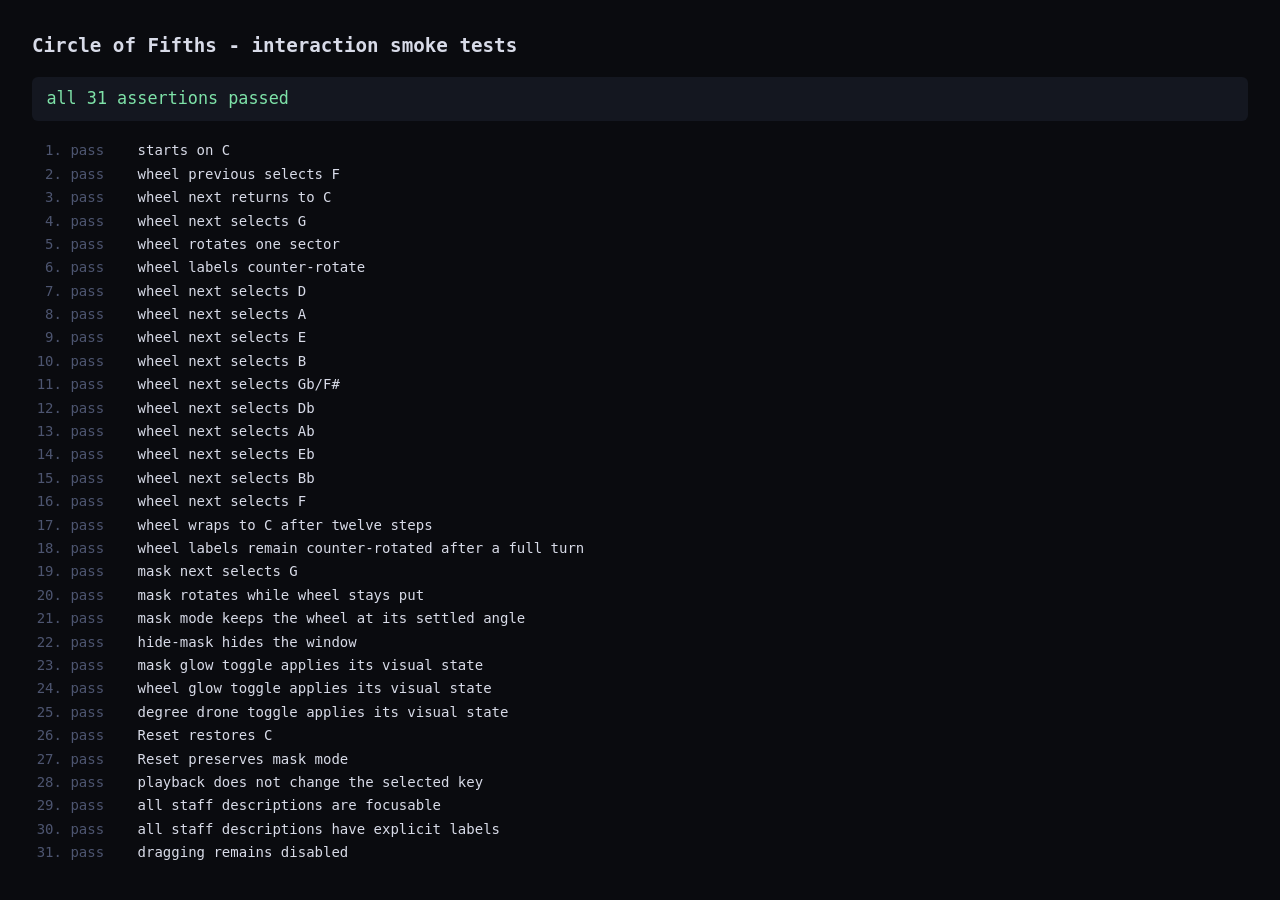
==== interaction-tests.html @ eeb7e429 "Fix playback and add interaction smoke tests" ====
<!DOCTYPE html>
<html lang="en">
<head>
<meta charset="utf-8">
<meta name="viewport" content="width=device-width, initial-scale=1">
<title>Circle of Fifths - interaction tests</title>
<style>
  body { background: #0a0b0f; color: #d8dbe8; font: 14px/1.5 ui-monospace, Menlo, Consolas, monospace;
         margin: 0; padding: 2rem; }
  h1 { font-size: 1.2rem; font-weight: 600; margin: 0 0 1rem; }
  #summary { font-size: 1.05rem; padding: .6rem .9rem; border-radius: 6px; margin: 0 0 1.2rem;
             background: #141720; }
  #summary.pass { color: #7ee2a8; }
  #summary.fail { color: #ff8f8f; }
  ol { margin: 0; padding-left: 2.4rem; }
  li { margin: .15rem 0; }
  li.pass::marker { color: #4d5570; }
  li.fail { color: #ff8f8f; }
  .tag { display: inline-block; width: 4.2rem; color: #4d5570; }
  li.fail .tag { color: #ff8f8f; }
  .detail { display: block; margin-left: 4.2rem; color: #ffbdbd; white-space: pre-wrap; }
  iframe { position: fixed; left: -1600px; top: 0; width: 1440px; height: 900px; border: 0; }
</style>
</head>
<body>

<h1>Circle of Fifths - interaction smoke tests</h1>
<p id="summary">running...</p>
<ol id="results"></ol>
<iframe id="app" src="index.html" title="Application under test"></iframe>

<script>
(function () {
  const results = document.getElementById('results');
  const summary = document.getElementById('summary');
  const frame = document.getElementById('app');
  let passed = 0, failed = 0;

  function record(name, ok, detail) {
    const li = document.createElement('li');
    li.className = ok ? 'pass' : 'fail';
    li.innerHTML = `<span class="tag">${ok ? 'pass' : 'FAIL'}</span><span class="name"></span>`;
    li.querySelector('.name').textContent = name;
    if (!ok) {
      const d = document.createElement('span');
      d.className = 'detail';
      d.textContent = detail;
      li.appendChild(d);
    }
    results.appendChild(li);
    ok ? passed++ : failed++;
  }

  function eq(name, actual, expected) {
    record(name, Object.is(actual, expected), `expected: ${expected}\nactual:   ${actual}`);
  }

  function ok(name, condition, detail) {
    record(name, condition, detail || 'condition was false');
  }

  const wait = ms => new Promise(resolve => setTimeout(resolve, ms));

  frame.addEventListener('load', async () => {
    const doc = frame.contentDocument;
    const win = frame.contentWindow;
    const { KEYS, CX, CY } = win.CF.config;
    const { DUR } = win.CF.geometry;
    const previous = doc.querySelector('[data-step="-1"]');
    const next = doc.querySelector('[data-step="1"]');
    const reset = doc.getElementById('reset');
    const moveMask = doc.getElementById('move-mask');
    const hideMask = doc.getElementById('hide-mask');
    const maskGlow = doc.getElementById('mask-glow-toggle');
    const wheelGlow = doc.getElementById('wheel-glow-toggle');
    const degreeDrones = doc.getElementById('degree-drone-toggle');
    const selected = () => doc.getElementById('dash-major').textContent;
    let frameId = 0;
    const frames = new Map();
    win.requestAnimationFrame = callback => {
      const id = ++frameId;
      frames.set(id, win.setTimeout(() => {
        frames.delete(id);
        callback(win.performance.now() + DUR);
      }, 0));
      return id;
    };
    win.cancelAnimationFrame = id => {
      const timer = frames.get(id);
      if (timer) win.clearTimeout(timer);
      frames.delete(id);
    };
    const settle = () => wait(20);
    const firstMajor = doc.querySelector('.major-label');
    const firstMajorAnchor = firstMajor.getAttribute('transform').slice('rotate(0'.length);

    eq('starts on C', selected(), KEYS[0].major);

    previous.click();
    eq('wheel previous selects F', selected(), KEYS[KEYS.length - 1].major);
    next.click();
    eq('wheel next returns to C', selected(), KEYS[0].major);
    await settle();

    next.click();
    eq('wheel next selects G', selected(), KEYS[1].major);
    await settle();
    eq('wheel rotates one sector', doc.getElementById('disc').getAttribute('transform'),
      `rotate(${-win.CF.config.SECTOR} ${CX} ${CY})`);
    ok('wheel labels counter-rotate',
      firstMajor.getAttribute('transform').startsWith(`rotate(${win.CF.config.SECTOR} `),
      'the first major label did not rotate opposite to the disc');

    for (let i = 2; i < KEYS.length; i += 1) {
      next.click();
      eq(`wheel next selects ${KEYS[i].major}`, selected(), KEYS[i].major);
    }
    next.click();
    eq('wheel wraps to C after twelve steps', selected(), KEYS[0].major);
    await settle();
    eq('wheel labels remain counter-rotated after a full turn',
      firstMajor.getAttribute('transform'), `rotate(360${firstMajorAnchor}`);

    moveMask.checked = true;
    moveMask.dispatchEvent(new Event('change', { bubbles: true }));
    next.click();
    eq('mask next selects G', selected(), KEYS[1].major);
    await settle();
    eq('mask rotates while wheel stays put', doc.getElementById('mask').getAttribute('transform'),
      `rotate(${win.CF.config.SECTOR} ${CX} ${CY})`);
    eq('mask mode keeps the wheel at its settled angle', doc.getElementById('disc').getAttribute('transform'),
      `rotate(${-360} ${CX} ${CY})`);

    hideMask.checked = true;
    hideMask.dispatchEvent(new Event('change', { bubbles: true }));
    eq('hide-mask hides the window', doc.getElementById('mask').style.display, 'none');
    hideMask.checked = false;
    hideMask.dispatchEvent(new Event('change', { bubbles: true }));

    [
      [maskGlow, 'mask-glow-off', 'mask glow toggle'],
      [wheelGlow, 'wheel-glow-off', 'wheel glow toggle'],
      [degreeDrones, 'degree-drones-off', 'degree drone toggle']
    ].forEach(([toggle, className, name]) => {
      toggle.checked = true;
      toggle.dispatchEvent(new Event('change', { bubbles: true }));
      ok(`${name} applies its visual state`, doc.body.classList.contains(className));
      toggle.checked = false;
      toggle.dispatchEvent(new Event('change', { bubbles: true }));
    });

    reset.click();
    eq('Reset restores C', selected(), KEYS[0].major);
    ok('Reset preserves mask mode', doc.body.classList.contains('armed-mask'), 'mask mode was not armed after Reset');

    const beforePlayback = selected();
    doc.getElementById('key-player').click();
    eq('playback does not change the selected key', selected(), beforePlayback);

    const staves = [...doc.querySelectorAll('.staff')];
    eq('all staff descriptions are focusable', staves.filter(s => s.getAttribute('tabindex') === '0').length, KEYS.length);
    eq('all staff descriptions have explicit labels', staves.filter(s => s.hasAttribute('aria-label')).length, KEYS.length);
    eq('dragging remains disabled', win.CF.config.dragEnabled, false);

    summary.className = failed ? 'fail' : 'pass';
    summary.textContent = failed
      ? `${failed} failed, ${passed} passed, ${passed + failed} total`
      : `all ${passed} assertions passed`;
    summary.dataset.passed = passed;
    summary.dataset.failed = failed;
    document.title = `${failed ? failed + ' FAILED' : 'PASS'} - Circle of Fifths interaction tests`;
  });
})();
</script>

</body>
</html>
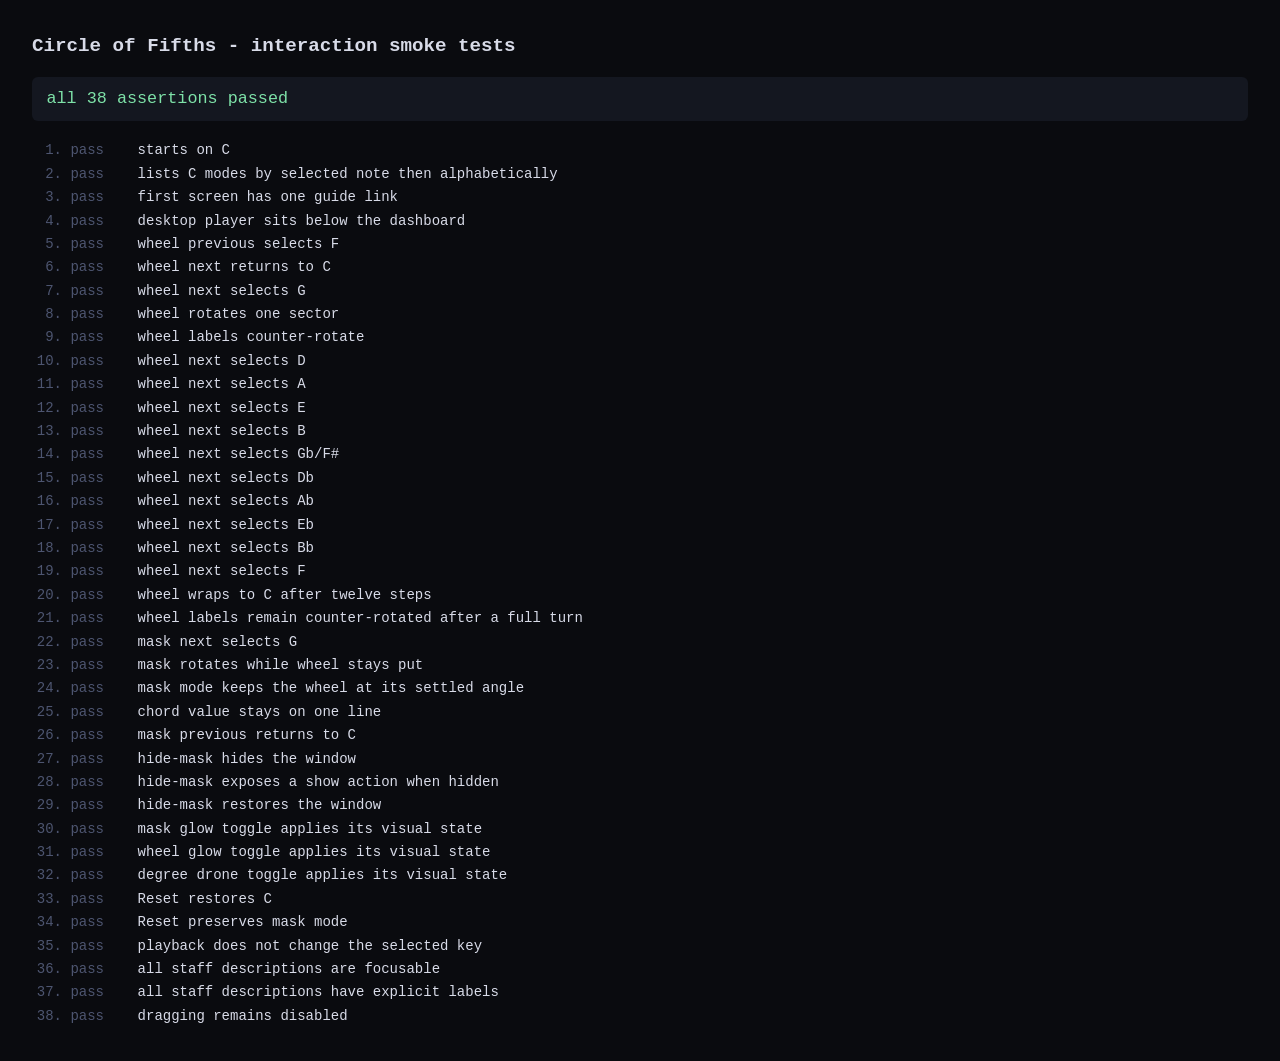
==== commit 579ee4e6: "Refine wheel and mask controls" ====
--- a/interaction-tests.html
+++ b/interaction-tests.html
@@ -66,10 +66,11 @@
     const win = frame.contentWindow;
     const { KEYS, CX, CY } = win.CF.config;
     const { DUR } = win.CF.geometry;
-    const previous = doc.querySelector('[data-step="-1"]');
-    const next = doc.querySelector('[data-step="1"]');
+    const wheelPrevious = doc.querySelector('[data-layer="wheel"][data-step="-1"]');
+    const wheelNext = doc.querySelector('[data-layer="wheel"][data-step="1"]');
+    const maskPrevious = doc.querySelector('[data-layer="mask"][data-step="-1"]');
+    const maskNext = doc.querySelector('[data-layer="mask"][data-step="1"]');
     const reset = doc.getElementById('reset');
-    const moveMask = doc.getElementById('move-mask');
     const hideMask = doc.getElementById('hide-mask');
     const maskGlow = doc.getElementById('mask-glow-toggle');
     const wheelGlow = doc.getElementById('wheel-glow-toggle');
@@ -95,14 +96,18 @@
     const firstMajorAnchor = firstMajor.getAttribute('transform').slice('rotate(0'.length);
 
     eq('starts on C', selected(), KEYS[0].major);
+    eq('lists C modes by selected note then alphabetically', doc.getElementById('dash-modes').textContent,
+      'C Ionian\nA Aeolian\nB Locrian\nD Dorian\nE Phrygian\nF Lydian\nG Mixolydian');
+    eq('first screen has one guide link', doc.querySelectorAll('.guide .more').length, 1);
+    eq('desktop player sits below the dashboard', win.getComputedStyle(doc.getElementById('key-player')).position, 'static');
 
-    previous.click();
+    wheelPrevious.click();
     eq('wheel previous selects F', selected(), KEYS[KEYS.length - 1].major);
-    next.click();
+    wheelNext.click();
     eq('wheel next returns to C', selected(), KEYS[0].major);
     await settle();
 
-    next.click();
+    wheelNext.click();
     eq('wheel next selects G', selected(), KEYS[1].major);
     await settle();
     eq('wheel rotates one sector', doc.getElementById('disc').getAttribute('transform'),
@@ -112,30 +117,33 @@
       'the first major label did not rotate opposite to the disc');
 
     for (let i = 2; i < KEYS.length; i += 1) {
-      next.click();
+      wheelNext.click();
       eq(`wheel next selects ${KEYS[i].major}`, selected(), KEYS[i].major);
     }
-    next.click();
+    wheelNext.click();
     eq('wheel wraps to C after twelve steps', selected(), KEYS[0].major);
     await settle();
     eq('wheel labels remain counter-rotated after a full turn',
       firstMajor.getAttribute('transform'), `rotate(360${firstMajorAnchor}`);
 
-    moveMask.checked = true;
-    moveMask.dispatchEvent(new Event('change', { bubbles: true }));
-    next.click();
+    maskNext.click();
     eq('mask next selects G', selected(), KEYS[1].major);
     await settle();
     eq('mask rotates while wheel stays put', doc.getElementById('mask').getAttribute('transform'),
       `rotate(${win.CF.config.SECTOR} ${CX} ${CY})`);
     eq('mask mode keeps the wheel at its settled angle', doc.getElementById('disc').getAttribute('transform'),
       `rotate(${-360} ${CX} ${CY})`);
+    ok('chord value stays on one line',
+      doc.getElementById('dash-chords').scrollWidth <= doc.getElementById('dash-chords').clientWidth,
+      'the chord value overflows its dashboard cell');
+    maskPrevious.click();
+    eq('mask previous returns to C', selected(), KEYS[0].major);
 
-    hideMask.checked = true;
-    hideMask.dispatchEvent(new Event('change', { bubbles: true }));
+    hideMask.click();
     eq('hide-mask hides the window', doc.getElementById('mask').style.display, 'none');
-    hideMask.checked = false;
-    hideMask.dispatchEvent(new Event('change', { bubbles: true }));
+    eq('hide-mask exposes a show action when hidden', hideMask.getAttribute('aria-label'), 'Show mask');
+    hideMask.click();
+    eq('hide-mask restores the window', doc.getElementById('mask').style.display, '');
 
     [
       [maskGlow, 'mask-glow-off', 'mask glow toggle'],
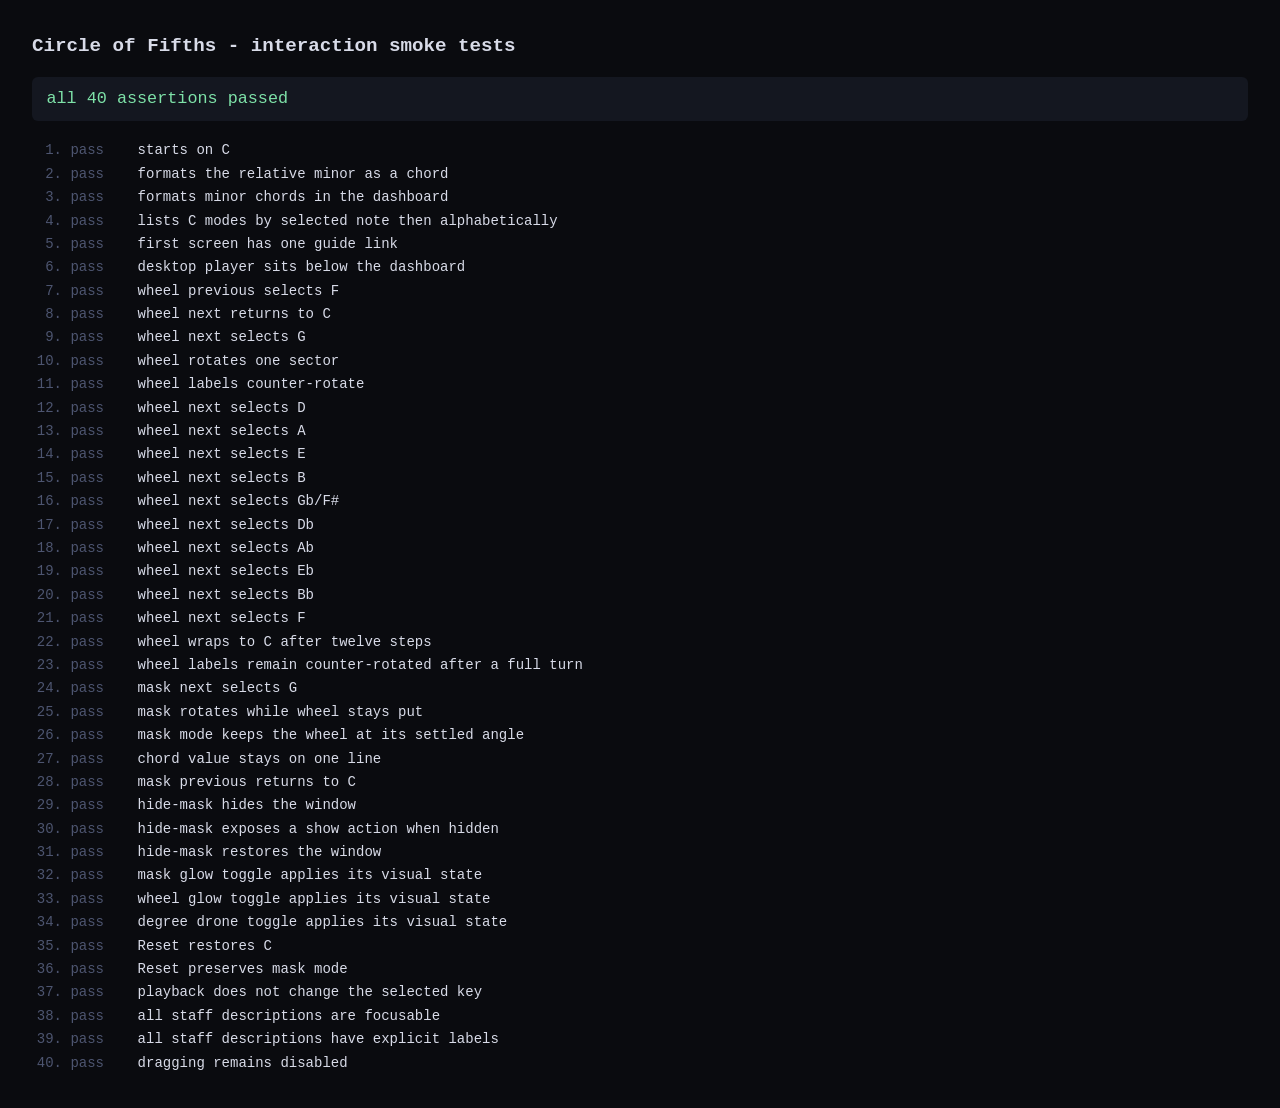
==== commit 901c23b1: "List diatonic chords in key order" ====
--- a/interaction-tests.html
+++ b/interaction-tests.html
@@ -96,6 +96,9 @@
     const firstMajorAnchor = firstMajor.getAttribute('transform').slice('rotate(0'.length);
 
     eq('starts on C', selected(), KEYS[0].major);
+    eq('formats the relative minor as a chord', doc.getElementById('dash-minor').textContent, 'Am');
+    eq('formats minor chords in the dashboard', doc.getElementById('dash-chords').textContent,
+      'C · Dm · Em · F · G · Am · B°');
     eq('lists C modes by selected note then alphabetically', doc.getElementById('dash-modes').textContent,
       'C Ionian\nA Aeolian\nB Locrian\nD Dorian\nE Phrygian\nF Lydian\nG Mixolydian');
     eq('first screen has one guide link', doc.querySelectorAll('.guide .more').length, 1);
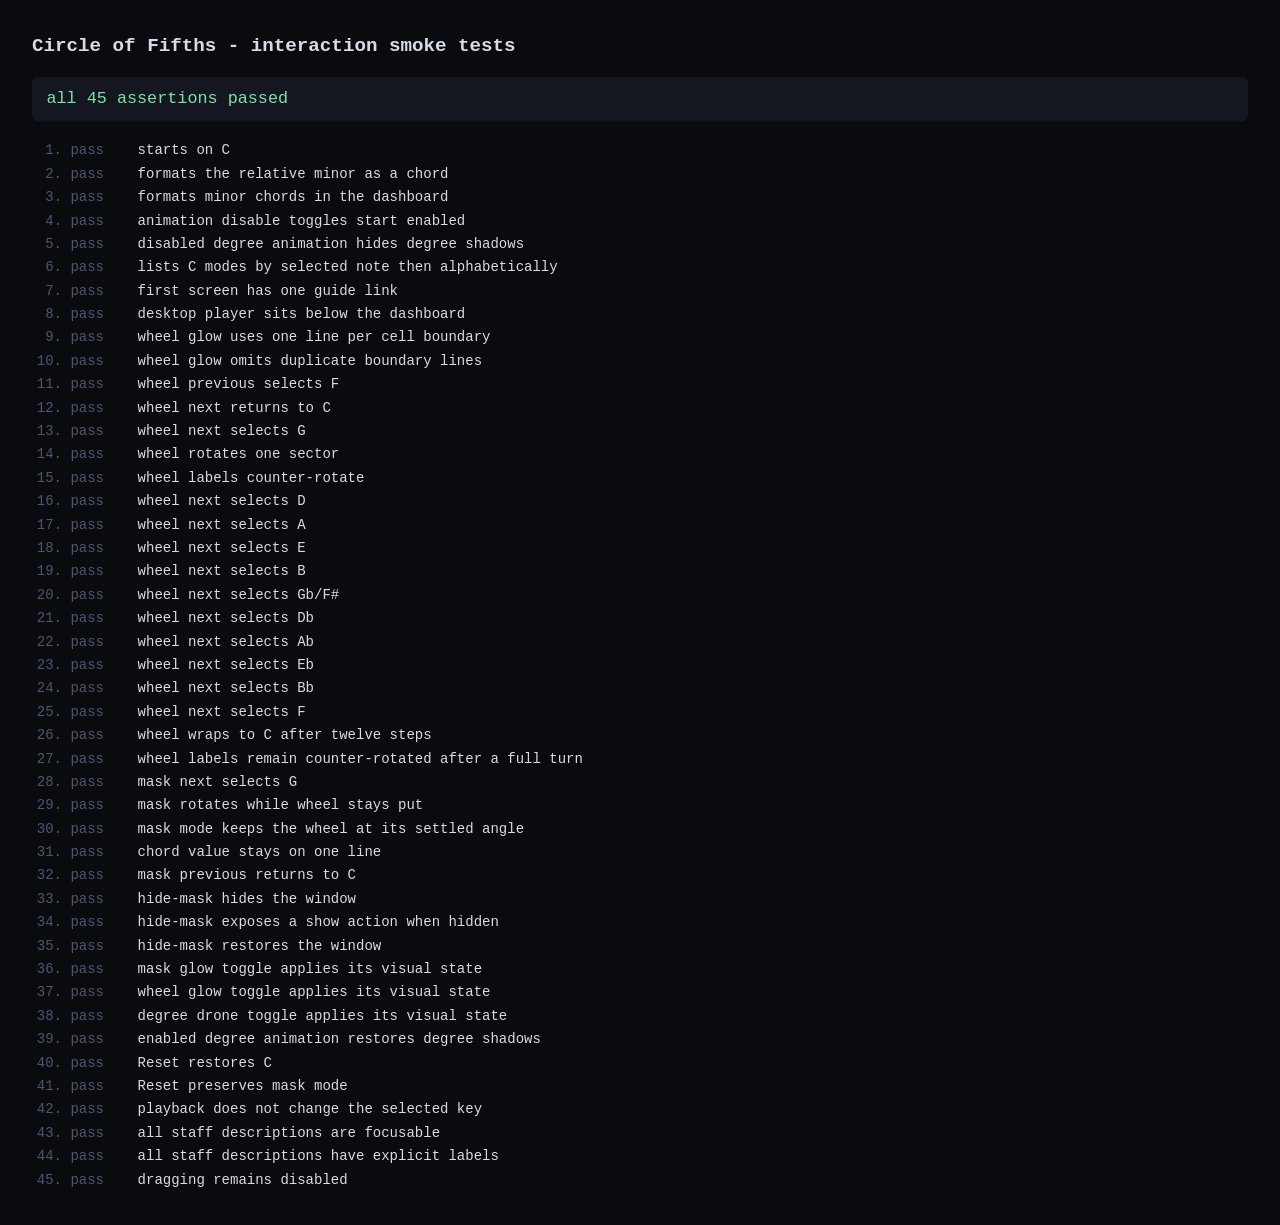
==== commit df6a7e45: "Refactor controls and animations; remove unused mask visibility elements" ====
--- a/interaction-tests.html
+++ b/interaction-tests.html
@@ -99,10 +99,21 @@
     eq('formats the relative minor as a chord', doc.getElementById('dash-minor').textContent, 'Am');
     eq('formats minor chords in the dashboard', doc.getElementById('dash-chords').textContent,
       'C · Dm · Em · F · G · Am · B°');
+    ok('animation disable toggles start enabled',
+      maskGlow.checked && wheelGlow.checked && degreeDrones.checked &&
+      doc.body.classList.contains('mask-glow-off') &&
+      doc.body.classList.contains('wheel-glow-off') &&
+      doc.body.classList.contains('degree-drones-off'),
+      'one or more animation disable toggles are not applied by default');
+    eq('disabled degree animation hides degree shadows',
+      win.getComputedStyle(doc.querySelector('.shadow')).display, 'none');
     eq('lists C modes by selected note then alphabetically', doc.getElementById('dash-modes').textContent,
       'C Ionian\nA Aeolian\nB Locrian\nD Dorian\nE Phrygian\nF Lydian\nG Mixolydian');
     eq('first screen has one guide link', doc.querySelectorAll('.guide .more').length, 1);
     eq('desktop player sits below the dashboard', win.getComputedStyle(doc.getElementById('key-player')).position, 'static');
+    eq('wheel glow uses one line per cell boundary', doc.querySelectorAll('#arm-ring, #arm-hub').length, 2);
+    eq('wheel glow omits duplicate boundary lines',
+      doc.querySelectorAll('#arm-ring-outer, #arm-hub-inner').length, 0);
 
     wheelPrevious.click();
     eq('wheel previous selects F', selected(), KEYS[KEYS.length - 1].major);
@@ -158,6 +169,10 @@
       ok(`${name} applies its visual state`, doc.body.classList.contains(className));
       toggle.checked = false;
       toggle.dispatchEvent(new Event('change', { bubbles: true }));
+      if (toggle === degreeDrones) {
+        eq('enabled degree animation restores degree shadows',
+          win.getComputedStyle(doc.querySelector('.shadow')).display, 'inline');
+      }
     });
 
     reset.click();
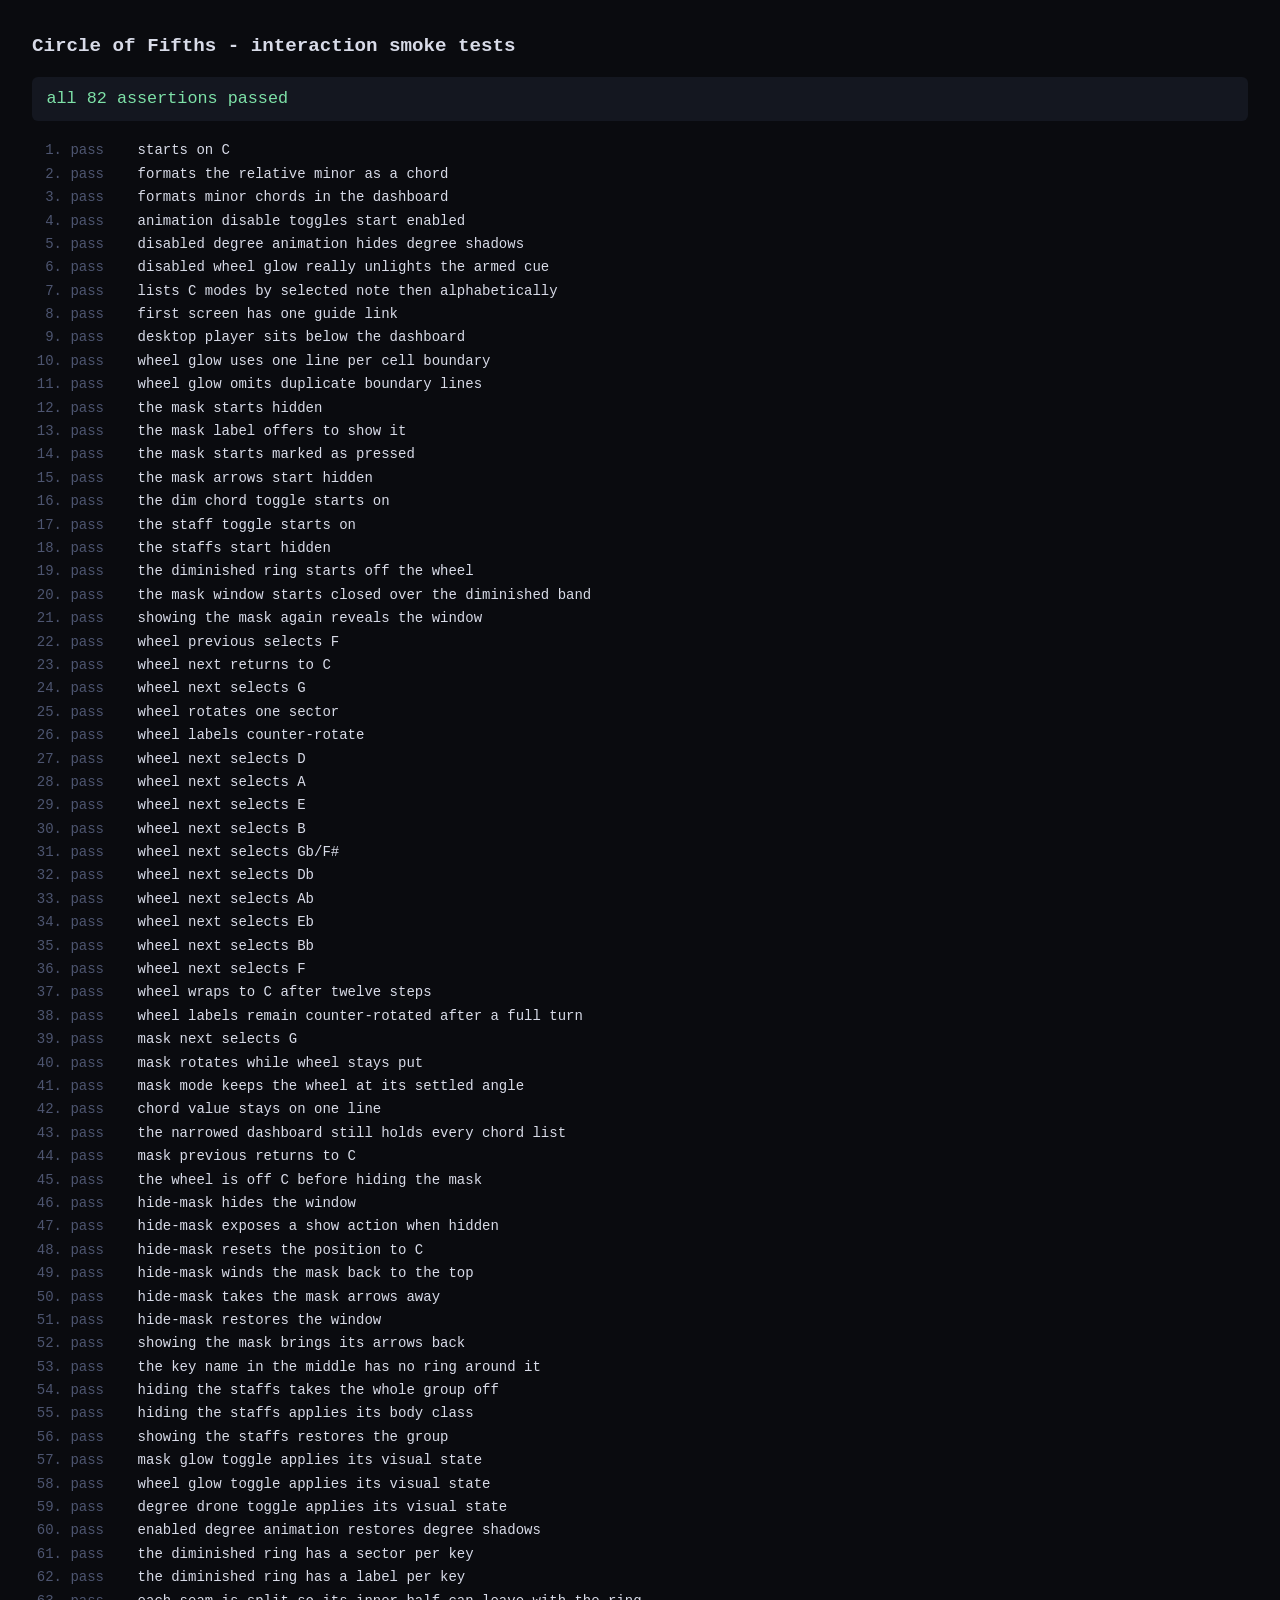
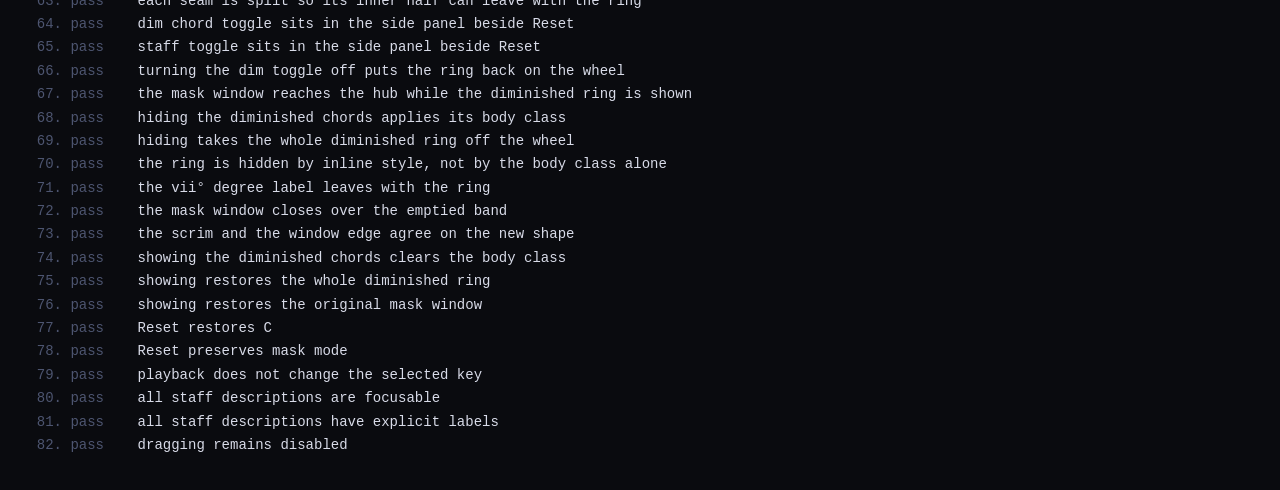
==== commit 600df4c9: "Add layer toggles and open the wheel stripped back The wheel now opens with its mask, staffs and dim" ====
--- a/interaction-tests.html
+++ b/interaction-tests.html
@@ -75,6 +75,8 @@
     const maskGlow = doc.getElementById('mask-glow-toggle');
     const wheelGlow = doc.getElementById('wheel-glow-toggle');
     const degreeDrones = doc.getElementById('degree-drone-toggle');
+    const dimChords = doc.getElementById('dim-chord-toggle');
+    const staffToggle = doc.getElementById('staff-toggle');
     const selected = () => doc.getElementById('dash-major').textContent;
     let frameId = 0;
     const frames = new Map();
@@ -107,6 +109,8 @@
       'one or more animation disable toggles are not applied by default');
     eq('disabled degree animation hides degree shadows',
       win.getComputedStyle(doc.querySelector('.shadow')).display, 'none');
+    eq('disabled wheel glow really unlights the armed cue',
+      win.getComputedStyle(doc.getElementById('arm-hub')).opacity, '0');
     eq('lists C modes by selected note then alphabetically', doc.getElementById('dash-modes').textContent,
       'C Ionian\nA Aeolian\nB Locrian\nD Dorian\nE Phrygian\nF Lydian\nG Mixolydian');
     eq('first screen has one guide link', doc.querySelectorAll('.guide .more').length, 1);
@@ -115,6 +119,35 @@
     eq('wheel glow omits duplicate boundary lines',
       doc.querySelectorAll('#arm-ring-outer, #arm-hub-inner').length, 0);
 
+    /* The wheel opens stripped back: no mask, no staffs, no diminished ring. */
+    eq('the mask starts hidden', doc.getElementById('mask').style.display, 'none');
+    eq('the mask label offers to show it', hideMask.getAttribute('aria-label'), 'Show mask');
+    ok('the mask starts marked as pressed', hideMask.getAttribute('aria-pressed') === 'true' &&
+      hideMask.classList.contains('is-hidden'),
+      'the mask label does not reflect a hidden mask on load');
+    eq('the mask arrows start hidden',
+      win.getComputedStyle(maskNext.parentElement).display, 'none');
+    eq('the dim chord toggle starts on', dimChords.checked, true);
+    eq('the staff toggle starts on', staffToggle.checked, true);
+    eq('the staffs start hidden', win.getComputedStyle(doc.getElementById('staves')).display, 'none');
+    ok('the diminished ring starts off the wheel',
+      [...doc.querySelectorAll('.dim-label, .dim-sector, .dim-seam')]
+        .every(el => win.getComputedStyle(el).display === 'none'),
+      'part of the diminished ring is still drawn on load');
+    ok('the mask window starts closed over the diminished band',
+      !doc.querySelector('#mask path:last-of-type').getAttribute('d')
+        .includes(`A${win.CF.config.R_HUB} ${win.CF.config.R_HUB}`),
+      'the mask window still dips into the hidden diminished ring on load');
+
+    /* Everything below drives the wheel with all three layers on, so put them back. */
+    hideMask.click();
+    dimChords.checked = false;
+    dimChords.dispatchEvent(new Event('change', { bubbles: true }));
+    staffToggle.checked = false;
+    staffToggle.dispatchEvent(new Event('change', { bubbles: true }));
+    await settle();
+    eq('showing the mask again reveals the window', doc.getElementById('mask').style.display, '');
+
     wheelPrevious.click();
     eq('wheel previous selects F', selected(), KEYS[KEYS.length - 1].major);
     wheelNext.click();
@@ -150,14 +183,45 @@
     ok('chord value stays on one line',
       doc.getElementById('dash-chords').scrollWidth <= doc.getElementById('dash-chords').clientWidth,
       'the chord value overflows its dashboard cell');
+    ok('the narrowed dashboard still holds every chord list',
+      [...doc.querySelectorAll('.dashboard-list dd')].every(dd => dd.scrollWidth <= dd.clientWidth),
+      'a dashboard value overflows the narrowed panel');
     maskPrevious.click();
     eq('mask previous returns to C', selected(), KEYS[0].major);
 
+    maskNext.click();
+    await settle();
+    ok('the wheel is off C before hiding the mask', selected() !== KEYS[0].major,
+      'the mask did not move off C, so the reset-on-hide check proves nothing');
     hideMask.click();
+    await settle();
     eq('hide-mask hides the window', doc.getElementById('mask').style.display, 'none');
     eq('hide-mask exposes a show action when hidden', hideMask.getAttribute('aria-label'), 'Show mask');
+    eq('hide-mask resets the position to C', selected(), KEYS[0].major);
+    eq('hide-mask winds the mask back to the top',
+      doc.getElementById('mask').getAttribute('transform'), `rotate(0 ${CX} ${CY})`);
+    eq('hide-mask takes the mask arrows away',
+      win.getComputedStyle(maskNext.parentElement).display, 'none');
     hideMask.click();
+    await settle();
     eq('hide-mask restores the window', doc.getElementById('mask').style.display, '');
+    eq('showing the mask brings its arrows back',
+      win.getComputedStyle(maskNext.parentElement).display, 'flex');
+
+    ok('the key name in the middle has no ring around it',
+      !doc.querySelector('#hub circle').hasAttribute('stroke'),
+      'the hub circle still carries a rim stroke');
+
+    staffToggle.checked = true;
+    staffToggle.dispatchEvent(new Event('change', { bubbles: true }));
+    eq('hiding the staffs takes the whole group off',
+      win.getComputedStyle(doc.getElementById('staves')).display, 'none');
+    ok('hiding the staffs applies its body class', doc.body.classList.contains('staves-off'));
+    staffToggle.checked = false;
+    staffToggle.dispatchEvent(new Event('change', { bubbles: true }));
+    ok('showing the staffs restores the group',
+      win.getComputedStyle(doc.getElementById('staves')).display !== 'none',
+      'the staff group is still hidden');
 
     [
       [maskGlow, 'mask-glow-off', 'mask glow toggle'],
@@ -175,6 +239,66 @@
       }
     });
 
+    const dimLabels = [...doc.querySelectorAll('.dim-label')];
+    const dimSectors = [...doc.querySelectorAll('.dim-sector')];
+    const dimSeams = [...doc.querySelectorAll('.dim-seam')];
+    const dimParts = [...dimLabels, ...dimSectors, ...dimSeams];
+    const maskEdgePath = () => doc.querySelector('#mask path:last-of-type').getAttribute('d');
+    const hidden = el => win.getComputedStyle(el).display === 'none';
+
+    eq('the diminished ring has a sector per key', dimSectors.length, KEYS.length);
+    eq('the diminished ring has a label per key', dimLabels.length, KEYS.length);
+    eq('each seam is split so its inner half can leave with the ring', dimSeams.length, KEYS.length);
+    ok('dim chord toggle sits in the side panel beside Reset',
+      doc.querySelector('.side #dim-chord-toggle') && reset.parentElement === doc.querySelector('.side'),
+      'the dim chord toggle is not in the side panel with Reset');
+    ok('staff toggle sits in the side panel beside Reset',
+      doc.querySelector('.side #staff-toggle'),
+      'the staff toggle is not in the side panel with Reset');
+    ok('turning the dim toggle off puts the ring back on the wheel', dimParts.every(el => !hidden(el)),
+      'part of the diminished ring is still hidden with the toggle off');
+
+    const windowWithDim = maskEdgePath();
+    ok('the mask window reaches the hub while the diminished ring is shown',
+      windowWithDim.includes(`A${win.CF.config.R_HUB} ${win.CF.config.R_HUB}`),
+      'the mask window does not frame the diminished cell');
+
+    dimChords.checked = true;
+    dimChords.dispatchEvent(new Event('change', { bubbles: true }));
+    ok('hiding the diminished chords applies its body class', doc.body.classList.contains('dim-chords-off'));
+    eq('hiding takes the whole diminished ring off the wheel',
+      dimParts.filter(hidden).length, dimParts.length);
+    /* #disc is duplicated into a <use href="#disc"> veil for the blur outside the mask
+       window (spotlight.js). That clone only repaints on a direct style mutation of the
+       source nodes, so hiding by body class alone leaves eleven of the twelve sectors
+       still drawn in the veil. Computed style looks identical either way, so assert the
+       inline style to catch a regression back to class-only hiding. */
+    ok('the ring is hidden by inline style, not by the body class alone',
+      dimParts.every(el => el.style.display === 'none'),
+      'the diminished ring relies on the body class; the <use> veil clone would keep drawing it outside the window');
+    // display:none on the group does not cascade into the child's *computed* display,
+    // so test the group the label is drawn in rather than the label itself
+    const viiDegree = [...doc.querySelectorAll('.degree-label')]
+      .find(el => el.textContent === 'vii°').closest('.hover-container');
+    ok('the vii° degree label leaves with the ring', hidden(viiDegree),
+      'the vii° degree label is still shown without a diminished ring to sit in');
+
+    const windowWithoutDim = maskEdgePath();
+    ok('the mask window closes over the emptied band',
+      !windowWithoutDim.includes(`A${win.CF.config.R_HUB} ${win.CF.config.R_HUB}`) &&
+      windowWithoutDim !== windowWithDim,
+      'the mask window still dips into the space the diminished ring occupied');
+    ok('the scrim and the window edge agree on the new shape',
+      doc.querySelector('#mask path').getAttribute('d').includes(windowWithoutDim),
+      'the scrim was not recut to the reshaped window');
+
+    dimChords.checked = false;
+    dimChords.dispatchEvent(new Event('change', { bubbles: true }));
+    ok('showing the diminished chords clears the body class', !doc.body.classList.contains('dim-chords-off'));
+    eq('showing restores the whole diminished ring',
+      dimParts.filter(el => !hidden(el)).length, dimParts.length);
+    eq('showing restores the original mask window', maskEdgePath(), windowWithDim);
+
     reset.click();
     eq('Reset restores C', selected(), KEYS[0].major);
     ok('Reset preserves mask mode', doc.body.classList.contains('armed-mask'), 'mask mode was not armed after Reset');
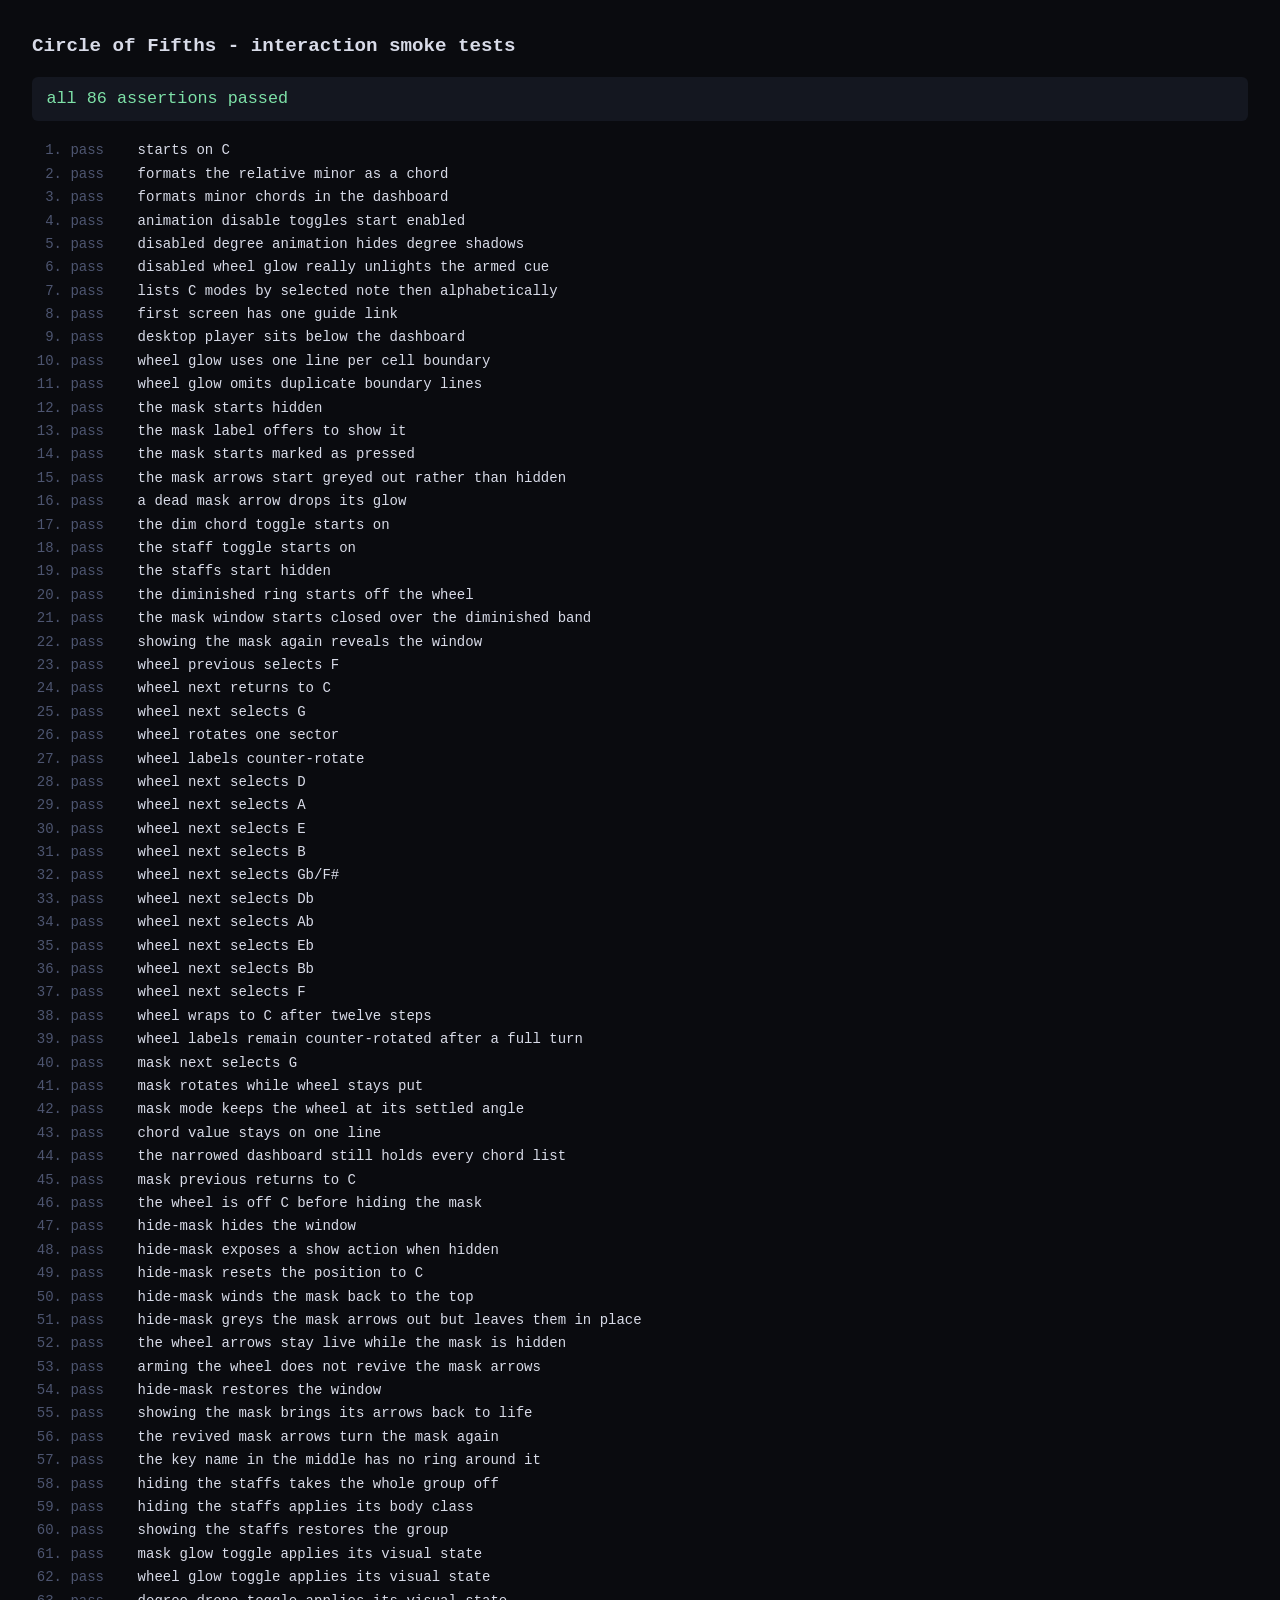
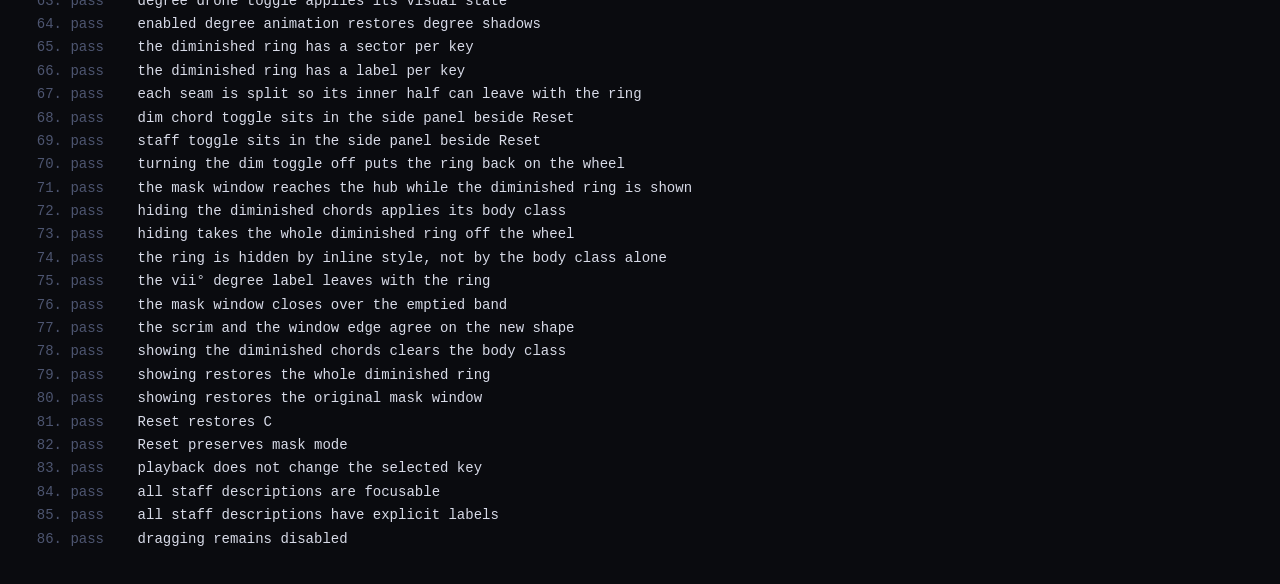
==== commit 02a02871: "Grey the mask arrows out instead of hiding them A hidden window still shows where its controls are, " ====
--- a/interaction-tests.html
+++ b/interaction-tests.html
@@ -125,8 +125,13 @@
     ok('the mask starts marked as pressed', hideMask.getAttribute('aria-pressed') === 'true' &&
       hideMask.classList.contains('is-hidden'),
       'the mask label does not reflect a hidden mask on load');
-    eq('the mask arrows start hidden',
-      win.getComputedStyle(maskNext.parentElement).display, 'none');
+    ok('the mask arrows start greyed out rather than hidden',
+      maskNext.disabled && maskPrevious.disabled &&
+      win.getComputedStyle(maskNext).display !== 'none' &&
+      win.getComputedStyle(maskNext.parentElement).display !== 'none',
+      'the mask arrows are hidden or still live while the mask is hidden');
+    eq('a dead mask arrow drops its glow',
+      win.getComputedStyle(maskNext).boxShadow, 'none');
     eq('the dim chord toggle starts on', dimChords.checked, true);
     eq('the staff toggle starts on', staffToggle.checked, true);
     eq('the staffs start hidden', win.getComputedStyle(doc.getElementById('staves')).display, 'none');
@@ -200,13 +205,28 @@
     eq('hide-mask resets the position to C', selected(), KEYS[0].major);
     eq('hide-mask winds the mask back to the top',
       doc.getElementById('mask').getAttribute('transform'), `rotate(0 ${CX} ${CY})`);
-    eq('hide-mask takes the mask arrows away',
-      win.getComputedStyle(maskNext.parentElement).display, 'none');
+    ok('hide-mask greys the mask arrows out but leaves them in place',
+      maskNext.disabled && maskPrevious.disabled &&
+      win.getComputedStyle(maskNext.parentElement).display === 'flex',
+      'the mask arrows were removed instead of being disabled');
+    ok('the wheel arrows stay live while the mask is hidden',
+      !wheelNext.disabled && !wheelPrevious.disabled,
+      'hiding the mask disabled the wheel arrows too');
+    wheelNext.click();
+    await settle();
+    ok('arming the wheel does not revive the mask arrows', maskNext.disabled,
+      'the mask arrows came back to life when the wheel was armed');
     hideMask.click();
     await settle();
     eq('hide-mask restores the window', doc.getElementById('mask').style.display, '');
-    eq('showing the mask brings its arrows back',
-      win.getComputedStyle(maskNext.parentElement).display, 'flex');
+    ok('showing the mask brings its arrows back to life',
+      !maskNext.disabled && !maskPrevious.disabled,
+      'the mask arrows are still disabled after showing the mask');
+    const beforeRevived = selected();
+    maskNext.click();
+    await settle();
+    ok('the revived mask arrows turn the mask again', selected() !== beforeRevived,
+      'the mask did not move once its arrows came back');
 
     ok('the key name in the middle has no ring around it',
       !doc.querySelector('#hub circle').hasAttribute('stroke'),
